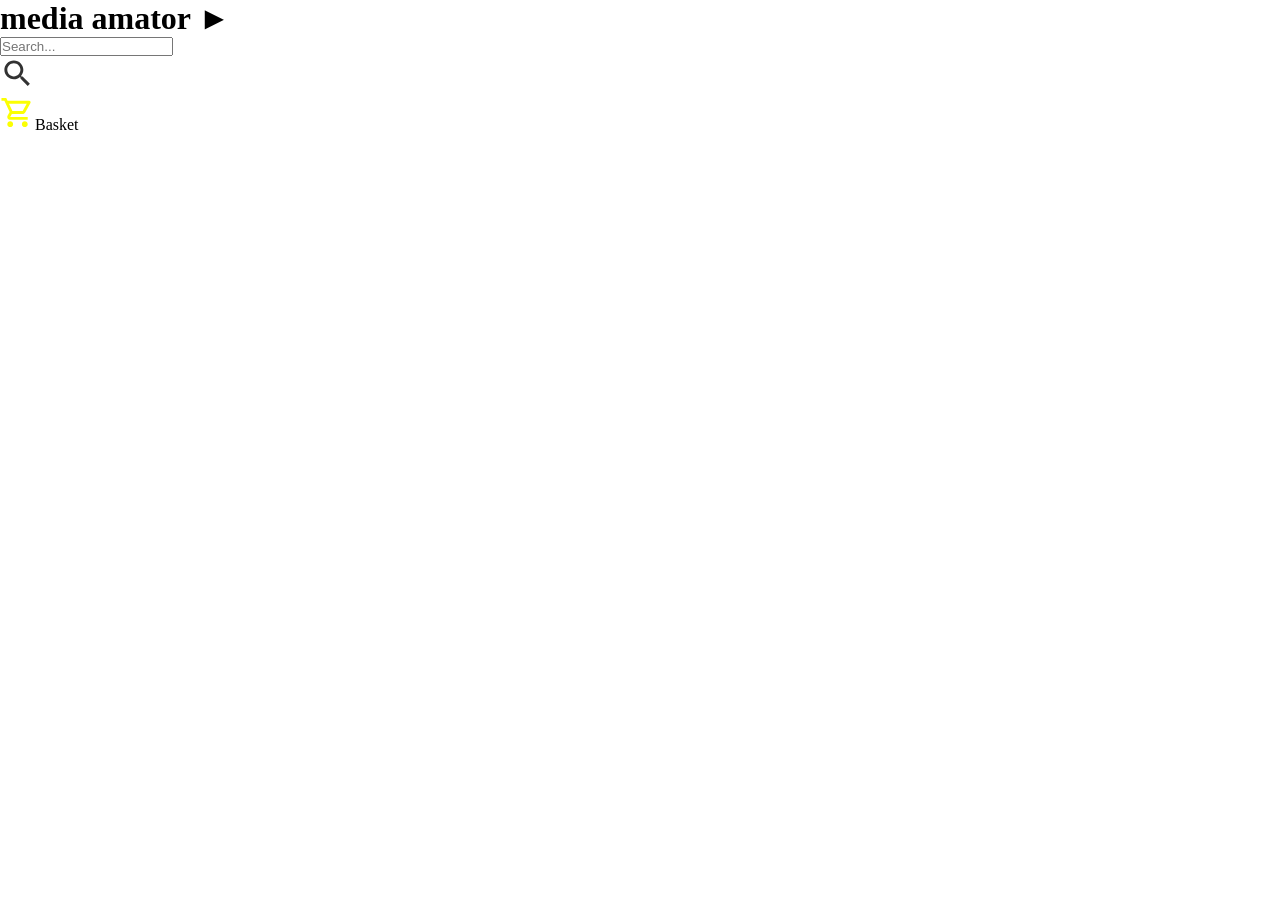
==== inde.html @ 4b64cbbc "przerwa bo tamta juz biega" ====
<!DOCTYPE html>
<html lang="en">
<head>
    <meta charset="UTF-8">
    <meta http-equiv="X-UA-Compatible" content="IE=edge">
    <meta name="viewport" content="width=device-width, initial-scale=1.0">
    <link rel="icon" type="image/x-icon" href="images/image.png">
    <title>Media Amator | Online shop</title>
    <link rel="stylesheet" href="style.css">
</head>
<body>
    <header>
        <h1 class="header-title">
            <span>media</span>
            <span>amator</span>
            <span>&#x25BA;</span>
        </h1>
        <div class="search-bar">
            <input type="text" class="search-bar-input"
            placeholder="Search..."
            autocomplete="off">
            <div class="search-button">
                <img src="images/lupa.svg">
            </div>
            <div class="header-basket">
                <img src="images/shopping_cart.svg">Basket
            </div>
        </div>
    </header>
    <script src="products.js"></script>
    <script src="main.js"></script>
    
</body>
</html>
---- style.css ----
* {
    padding: 0;
    margin: 0;
    box-sizing: border-box;
}

body {
    font-family: Cambria, Cochin, Georgia, Times, 'Times New Roman', serif
}
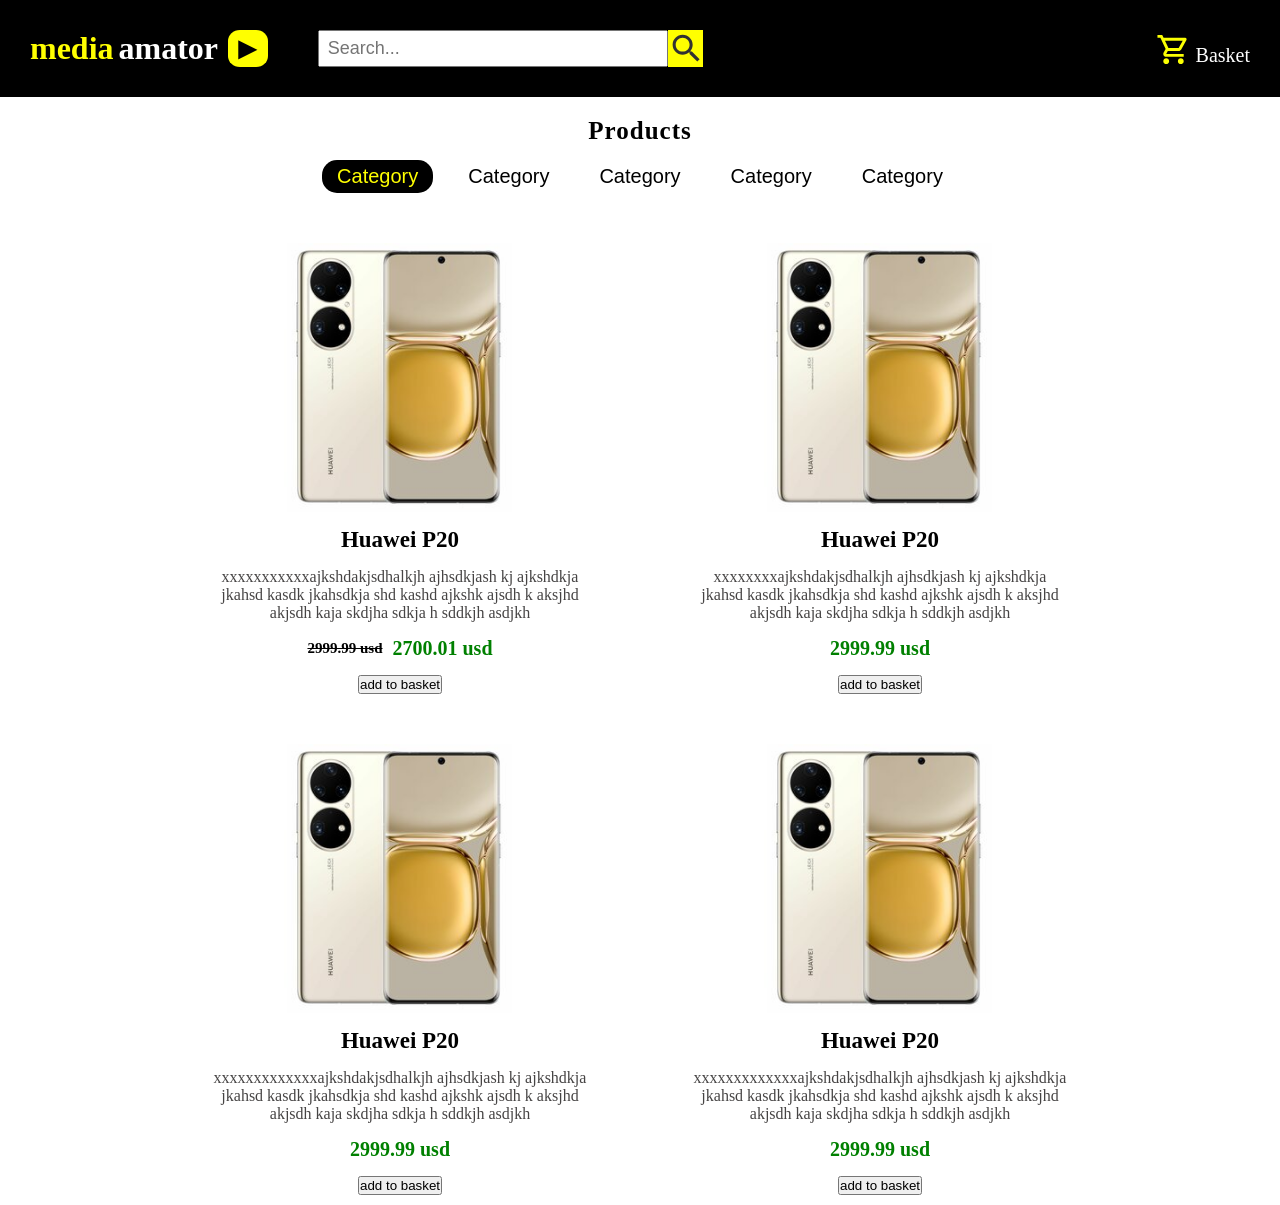
==== commit a5d5e5bc: "products, prices etc added" ====
--- a/inde.html
+++ b/inde.html
@@ -19,14 +19,96 @@
             <input type="text" class="search-bar-input"
             placeholder="Search..."
             autocomplete="off">
+        
             <div class="search-button">
                 <img src="images/lupa.svg">
             </div>
+        </div>
             <div class="header-basket">
                 <img src="images/shopping_cart.svg">Basket
             </div>
-        </div>
+        
     </header>
+
+    <main class="container">
+        <aside class="categories">
+            <h2 class="categories-title">Products</h2>
+            <section class="categories-items">
+                <button class="active">Category</button>
+                <button>Category</button>
+                <button>Category</button>
+                <button>Category</button>
+                <button>Category</button>
+            </section>
+        </aside>
+        <section class="products">
+            <div class="product-item on-sale">
+                <img src="images/huawei-1.jpg" alt="">
+                <p class="product-name"> Huawei P20</p>
+                <p class="product-description ">
+                    xxxxxxxxxxxajkshdakjsdhalkjh ajhsdkjash kj ajkshdkja 
+                     jkahsd kasdk jkahsdkja shd kashd ajkshk
+                     ajsdh k aksjhd akjsdh kaja skdjha sdkja
+                     h sddkjh asdjkh 
+                </p>
+                <div class="product-price">
+                    <span class="price">2999.99 usd</span>
+                    <span class="sale">2700.01 usd</span>
+                </div>
+                <button class="product-add-to-basket">add to basket</button>
+            </div>
+            <div class="product-item">
+                <img src="images/huawei-1.jpg" alt="">
+                <p class="product-name"> Huawei P20</p>
+                <p class="product-description ">
+                    xxxxxxxxajkshdakjsdhalkjh ajhsdkjash kj ajkshdkja 
+                     jkahsd kasdk jkahsdkja shd kashd ajkshk
+                     ajsdh k aksjhd akjsdh kaja skdjha sdkja
+                     h sddkjh asdjkh 
+                </p>
+                <div class="product-price">
+                    <span class="price">2999.99 usd</span>
+                    <span class="sale">2700.01 usd</span>
+                </div>
+                <button class="product-add-to-basket">add to basket</button>
+            </div>
+            <div class="product-item">
+                <img src="images/huawei-1.jpg" alt="">
+                <p class="product-name"> Huawei P20</p>
+                <p class="product-description ">
+                    xxxxxxxxxxxxxajkshdakjsdhalkjh ajhsdkjash kj ajkshdkja 
+                     jkahsd kasdk jkahsdkja shd kashd ajkshk
+                     ajsdh k aksjhd akjsdh kaja skdjha sdkja
+                     h sddkjh asdjkh 
+                </p>
+                <div class="product-price">
+                    <span class="price">2999.99 usd</span>
+                    <span class="sale">2700.01 usd</span>
+                </div>
+                <button class="product-add-to-basket">add to basket</button>
+            </div>
+            <div class="product-item">
+                <img src="images/huawei-1.jpg" alt="">
+                <p class="product-name"> Huawei P20</p>
+                <p class="product-description ">
+                    xxxxxxxxxxxxxajkshdakjsdhalkjh ajhsdkjash kj ajkshdkja 
+                     jkahsd kasdk jkahsdkja shd kashd ajkshk
+                     ajsdh k aksjhd akjsdh kaja skdjha sdkja
+                     h sddkjh asdjkh 
+                </p>
+                <div class="product-price">
+                    <span class="price">2999.99 usd</span>
+                    <span class="sale">2700.01 usd</span>
+                </div>
+                <button class="product-add-to-basket">add to basket</button>
+            </div>
+
+
+        </section>
+
+    </main>
+
+
     <script src="products.js"></script>
     <script src="main.js"></script>
     
--- a/style.css
+++ b/style.css
@@ -8,4 +8,176 @@
 
 body {
     font-family: Cambria, Cochin, Georgia, Times, 'Times New Roman', serif
+}
+
+header {
+    background-color: black;
+    color: white;
+    display: flex;
+    padding: 30px;
+}
+
+.header-title span:first-child {
+    color: yellow;
+    margin-right: 5px;
+}
+
+.header-title{
+    display: flex;
+}
+
+.header-title span:last-child {
+    background-color: yellow;
+    color: black;
+    border-radius: 30%;
+    display: flex;
+    align-items: center;
+    justify-content: center;
+    max-width: max-content;
+    margin-left: 10px;
+    padding: 0px 4px;
+}
+
+.search-bar {
+    flex-grow: 1;
+    display: flex;
+    margin-left: 50px;
+    
+
+}
+
+.search-bar-input {
+    min-width: 350px;
+    font-size: 18px;
+    padding-left: 8px;
+}
+
+.search-button {
+    background-color: yellow;
+    display: flex;
+}
+
+
+.header-basket {
+    display: flex;
+    align-items: end;
+    font-size: 20px;
+    gap: 5px;
+    
+}
+
+.categories {
+    display: flex;
+    flex-direction: column;
+    align-items: center;
+    margin: 20px;
+    gap: 15px;
+
+}
+
+.categories-title {
+    font-size: 25px;
+    letter-spacing: 1px;
+    
+
+}
+
+.categories-items {
+    display: flex;
+    gap: 20px;
+    flex-wrap: wrap;
+    padding: 0px 10px;
+    justify-content: center;
+}
+
+.categories-items button {
+    font-size: 20px;
+    padding: 5px 15px;
+    background: none;
+    border: none;
+    cursor: pointer;
+
+}
+
+.categories-items button:hover{
+    background-color: black;
+    color: yellow;
+    border-radius: 15px;  
+}
+
+
+.categories-items button.active {
+    background-color: black;
+    color: yellow;
+    border-radius: 15px;
+}
+
+.products {
+    display: flex;
+    flex-wrap: wrap;
+    justify-content: center;
+    margin-top: 40px;
+    gap: 30px;
+   
+   
+}
+.product-item {
+    max-width: 450px; 
+    display: flex;
+    flex-direction: column;
+    align-items: center;
+    text-align: center;
+    gap: 15px;
+    cursor: pointer;
+    padding: 10px 15px;
+    border-radius: 25px;
+    transition: all 0.3 ease-in-out;
+}
+
+
+.product-item:hover {
+    box-shadow: 6px 11px 5px -2px rgba(0,0,0,0.75);
+-webkit-box-shadow: 6px 11px 5px -2px rgba(0,0,0,0.75);
+-moz-box-shadow: 6px 11px 5px -2px rgba(0,0,0,0.75);
+
+}
+
+.product-item img {
+    width: 260px;
+}
+
+.product-name {
+    font-size: 23px;
+    font-weight: bold;
+}
+
+.product-description {
+    color: rgb(70, 68, 68);
+    width: 90%;
+}
+
+.product-price {
+    color: green;
+    font-weight: bold;
+    font-size: 20px;
+    position: relative;
+    display: flex;
+    align-items: center;
+    gap: 10px;
+
+}
+
+.product-price .sale {
+    display: none;
+}
+
+.product-item.on-sale .price {
+    color: black;
+    font-size: 15px;
+    text-decoration: line-through;
+    
+}
+
+.product-item.on-sale .sale {
+    display: block
 }
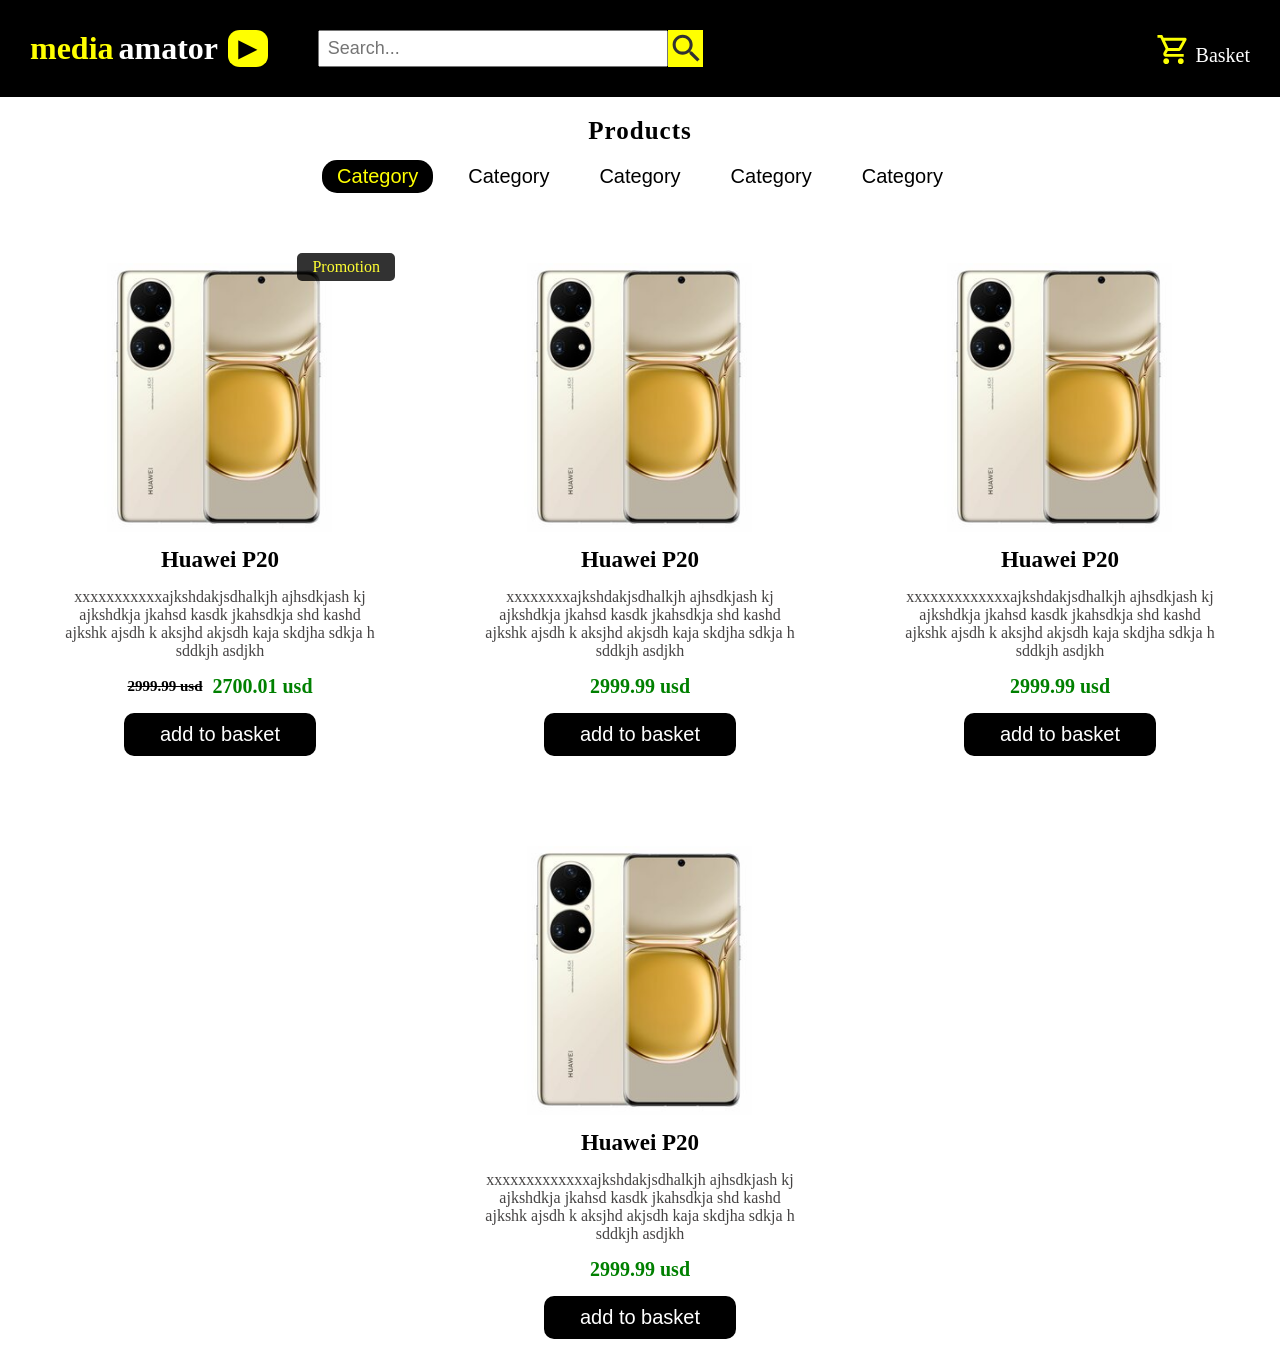
==== commit c9e5c88c: "starting java delete products from html" ====
--- a/inde.html
+++ b/inde.html
@@ -56,6 +56,7 @@
                     <span class="sale">2700.01 usd</span>
                 </div>
                 <button class="product-add-to-basket">add to basket</button>
+                <p class="product-item-sale-info">Promotion</p>
             </div>
             <div class="product-item">
                 <img src="images/huawei-1.jpg" alt="">
@@ -85,7 +86,8 @@
                     <span class="price">2999.99 usd</span>
                     <span class="sale">2700.01 usd</span>
                 </div>
-                <button class="product-add-to-basket">add to basket</button>
+                <button class="product-add-to-basket">add to basket
+                </button>
             </div>
             <div class="product-item">
                 <img src="images/huawei-1.jpg" alt="">
--- a/style.css
+++ b/style.css
@@ -4,6 +4,13 @@
     padding: 0;
     margin: 0;
     box-sizing: border-box;
+    
+}
+
+
+body button,
+body div {
+    transition: all 0.3s ease-in-out;
 }
 
 body {
@@ -122,7 +129,7 @@
    
 }
 .product-item {
-    max-width: 450px; 
+    max-width: 350px; 
     display: flex;
     flex-direction: column;
     align-items: center;
@@ -132,8 +139,22 @@
     padding: 10px 15px;
     border-radius: 25px;
     transition: all 0.3 ease-in-out;
-}
-
+    position: relative;
+    margin: 20px;
+}
+
+
+.product-item-sale-info {
+    position: absolute;
+    top: 0;
+    right: 0;
+    background-color: black;
+    color: yellow;
+    padding: 5px 15px;
+    border-radius: 5px;
+    opacity: 0.8;
+
+}
 
 .product-item:hover {
     box-shadow: 6px 11px 5px -2px rgba(0,0,0,0.75);
@@ -153,7 +174,7 @@
 
 .product-description {
     color: rgb(70, 68, 68);
-    width: 90%;
+ 
 }
 
 .product-price {
@@ -180,4 +201,65 @@
 
 .product-item.on-sale .sale {
     display: block
-}+}
+
+
+.product-add-to-basket {
+    background: black;
+    color: white;
+    width: 60%;
+    font-size: 20px;
+    padding: 10px;
+    border-radius: 10px;
+    border: none;
+    cursor: pointer;
+}
+
+
+.product-add-to-basket:hover {
+    color: yellow;
+}
+
+
+
+
+
+
+/*MEDIA!!!*****!!!!***!!! */
+
+@media only screen and (min-width: 1300px){
+    .container {
+        display: flex;
+    }
+}
+
+@media only screen and (min-width: 1300px){
+    .categories-items {
+        display: flex;
+        flex-direction: column;
+    }
+    .categories {
+        margin: 50px 0px 0px 50px;
+        border-right: 1px solid rgb(117, 113, 113);
+        padding: 5px 40px;
+        min-width: 350px;
+    }
+    .categories-items button {
+        padding: 10px 40px;
+    }
+
+
+
+    .categories-title {
+        background: yellow;
+        width: 100%;
+        text-align: center;
+        padding: 6px;
+        border: 1px solid black;
+    }
+
+   .product {
+    margin-left: 30px;
+   }
+}
+
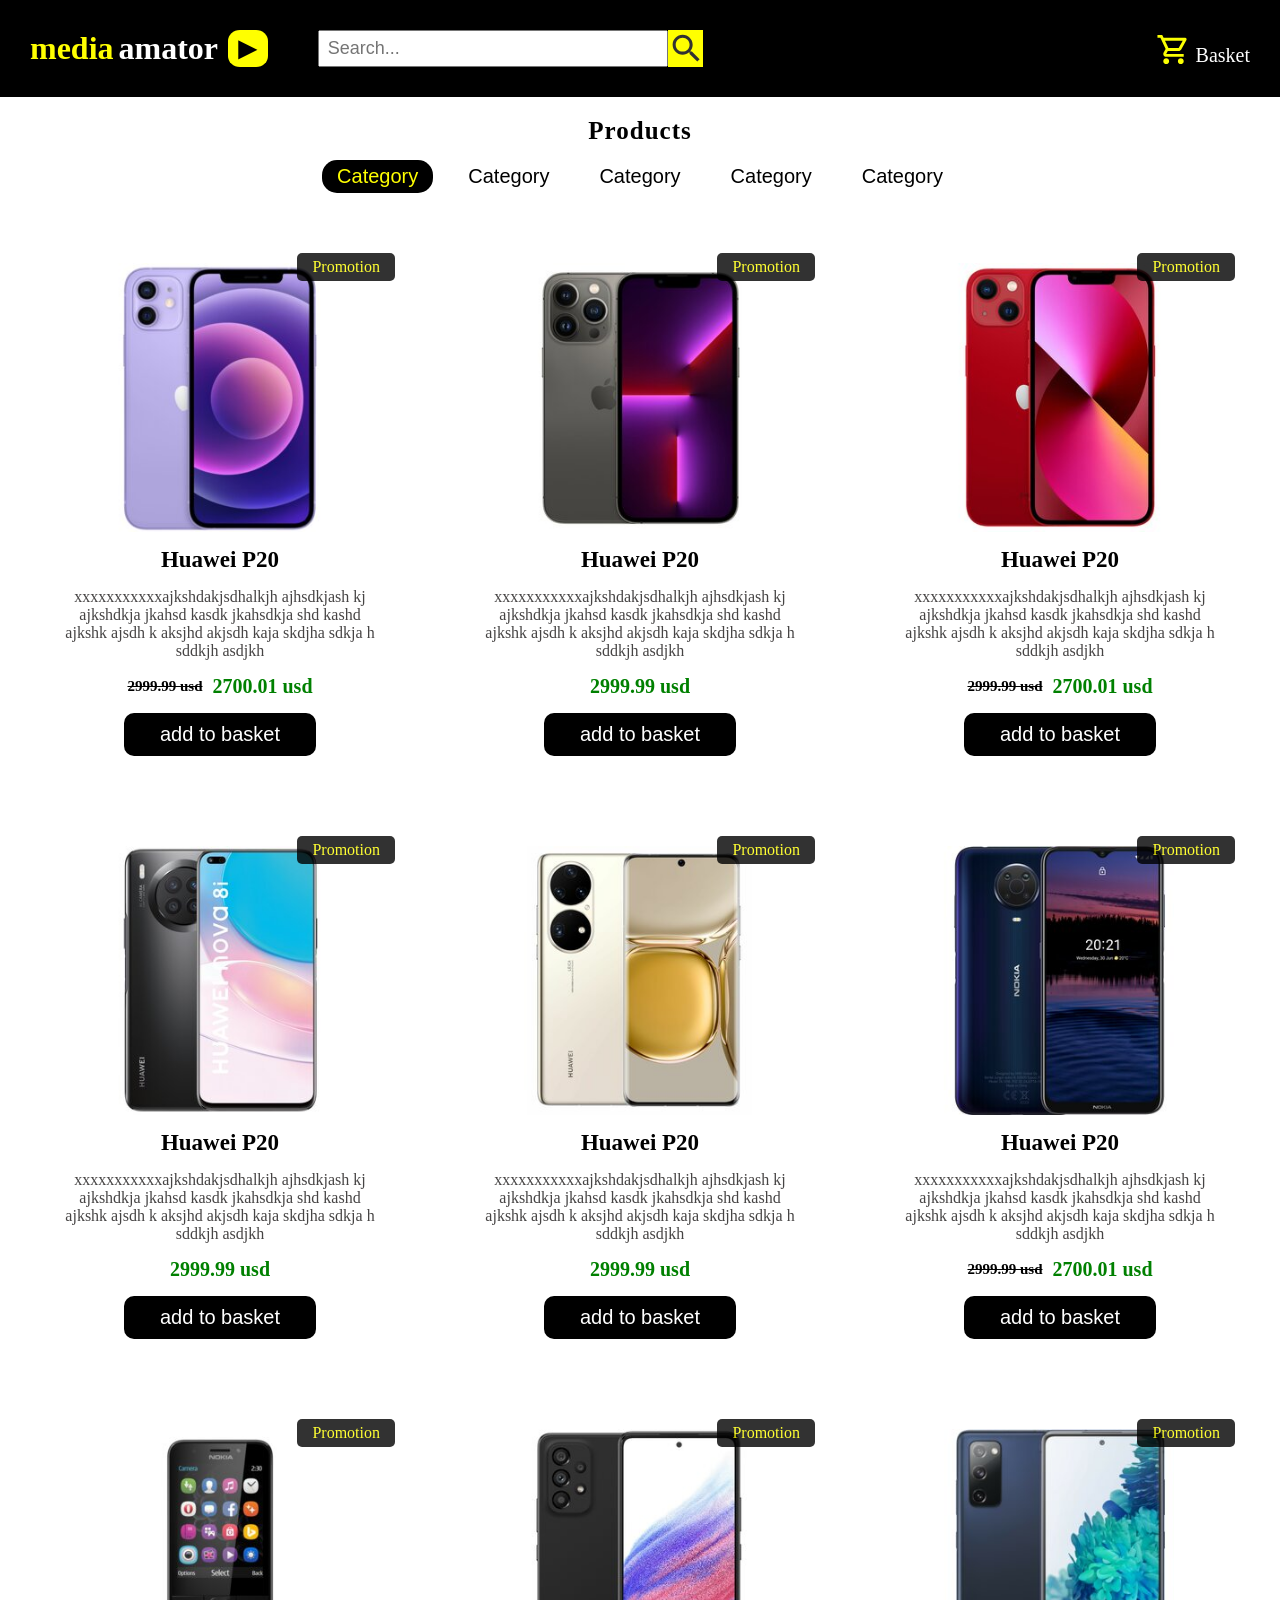
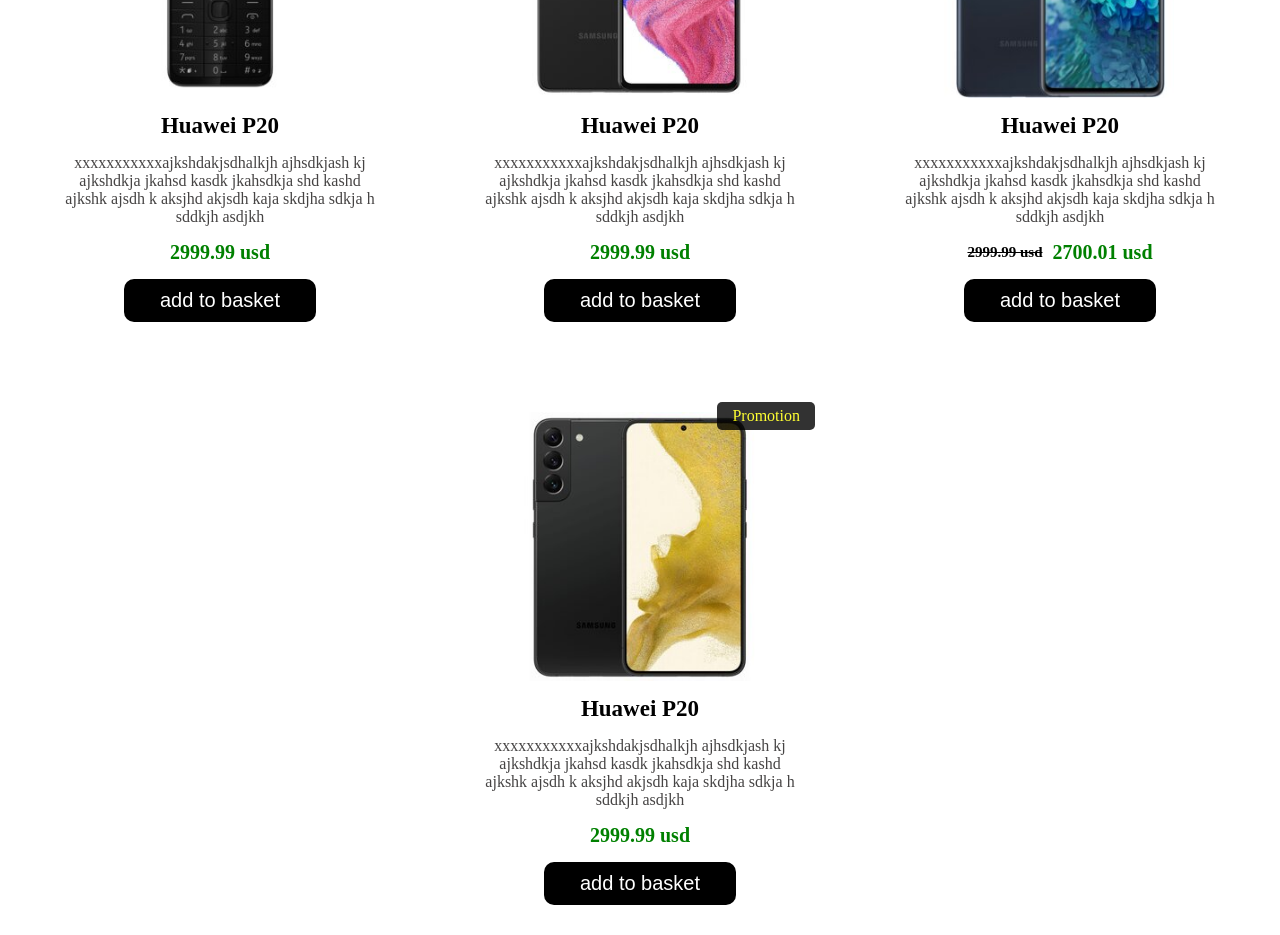
==== commit b8841637: "js started enough for tonight" ====
--- a/inde.html
+++ b/inde.html
@@ -42,70 +42,7 @@
             </section>
         </aside>
         <section class="products">
-            <div class="product-item on-sale">
-                <img src="images/huawei-1.jpg" alt="">
-                <p class="product-name"> Huawei P20</p>
-                <p class="product-description ">
-                    xxxxxxxxxxxajkshdakjsdhalkjh ajhsdkjash kj ajkshdkja 
-                     jkahsd kasdk jkahsdkja shd kashd ajkshk
-                     ajsdh k aksjhd akjsdh kaja skdjha sdkja
-                     h sddkjh asdjkh 
-                </p>
-                <div class="product-price">
-                    <span class="price">2999.99 usd</span>
-                    <span class="sale">2700.01 usd</span>
-                </div>
-                <button class="product-add-to-basket">add to basket</button>
-                <p class="product-item-sale-info">Promotion</p>
-            </div>
-            <div class="product-item">
-                <img src="images/huawei-1.jpg" alt="">
-                <p class="product-name"> Huawei P20</p>
-                <p class="product-description ">
-                    xxxxxxxxajkshdakjsdhalkjh ajhsdkjash kj ajkshdkja 
-                     jkahsd kasdk jkahsdkja shd kashd ajkshk
-                     ajsdh k aksjhd akjsdh kaja skdjha sdkja
-                     h sddkjh asdjkh 
-                </p>
-                <div class="product-price">
-                    <span class="price">2999.99 usd</span>
-                    <span class="sale">2700.01 usd</span>
-                </div>
-                <button class="product-add-to-basket">add to basket</button>
-            </div>
-            <div class="product-item">
-                <img src="images/huawei-1.jpg" alt="">
-                <p class="product-name"> Huawei P20</p>
-                <p class="product-description ">
-                    xxxxxxxxxxxxxajkshdakjsdhalkjh ajhsdkjash kj ajkshdkja 
-                     jkahsd kasdk jkahsdkja shd kashd ajkshk
-                     ajsdh k aksjhd akjsdh kaja skdjha sdkja
-                     h sddkjh asdjkh 
-                </p>
-                <div class="product-price">
-                    <span class="price">2999.99 usd</span>
-                    <span class="sale">2700.01 usd</span>
-                </div>
-                <button class="product-add-to-basket">add to basket
-                </button>
-            </div>
-            <div class="product-item">
-                <img src="images/huawei-1.jpg" alt="">
-                <p class="product-name"> Huawei P20</p>
-                <p class="product-description ">
-                    xxxxxxxxxxxxxajkshdakjsdhalkjh ajhsdkjash kj ajkshdkja 
-                     jkahsd kasdk jkahsdkja shd kashd ajkshk
-                     ajsdh k aksjhd akjsdh kaja skdjha sdkja
-                     h sddkjh asdjkh 
-                </p>
-                <div class="product-price">
-                    <span class="price">2999.99 usd</span>
-                    <span class="sale">2700.01 usd</span>
-                </div>
-                <button class="product-add-to-basket">add to basket</button>
-            </div>
-
-
+            
         </section>
 
     </main>
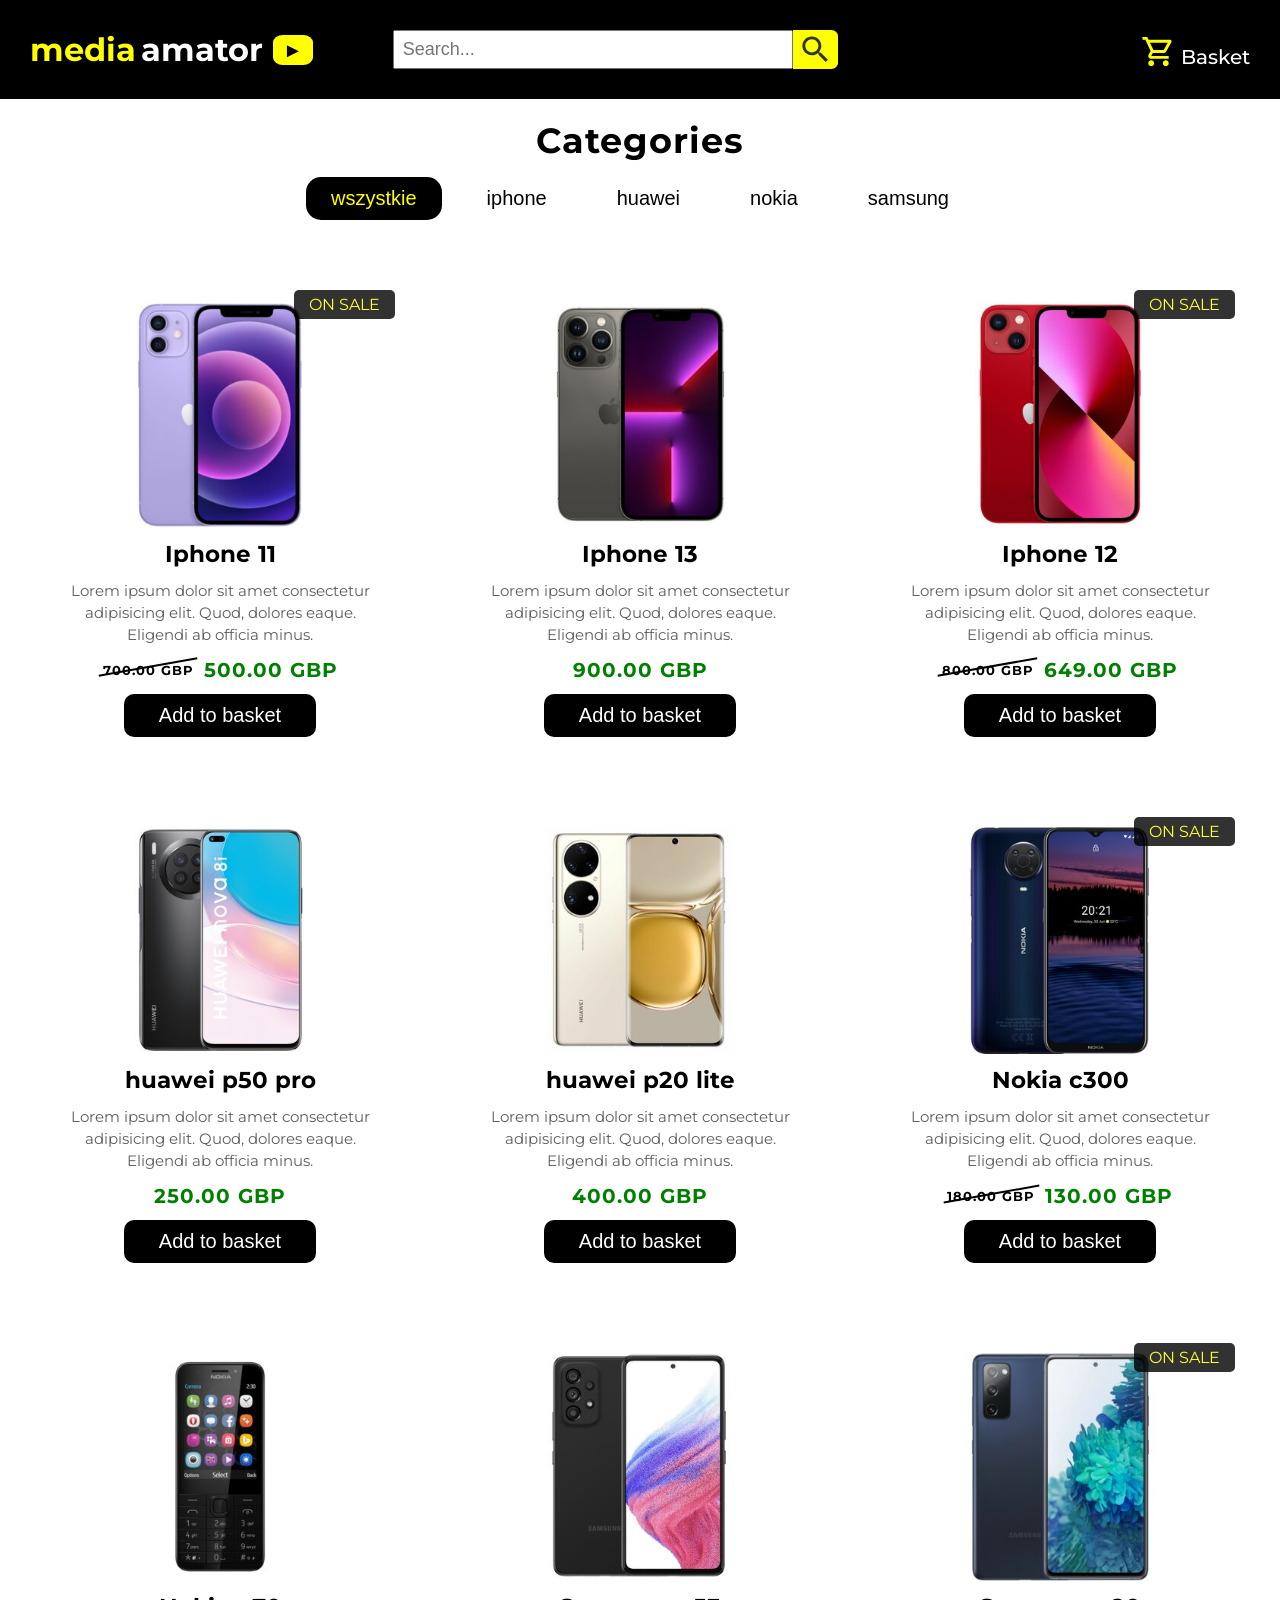
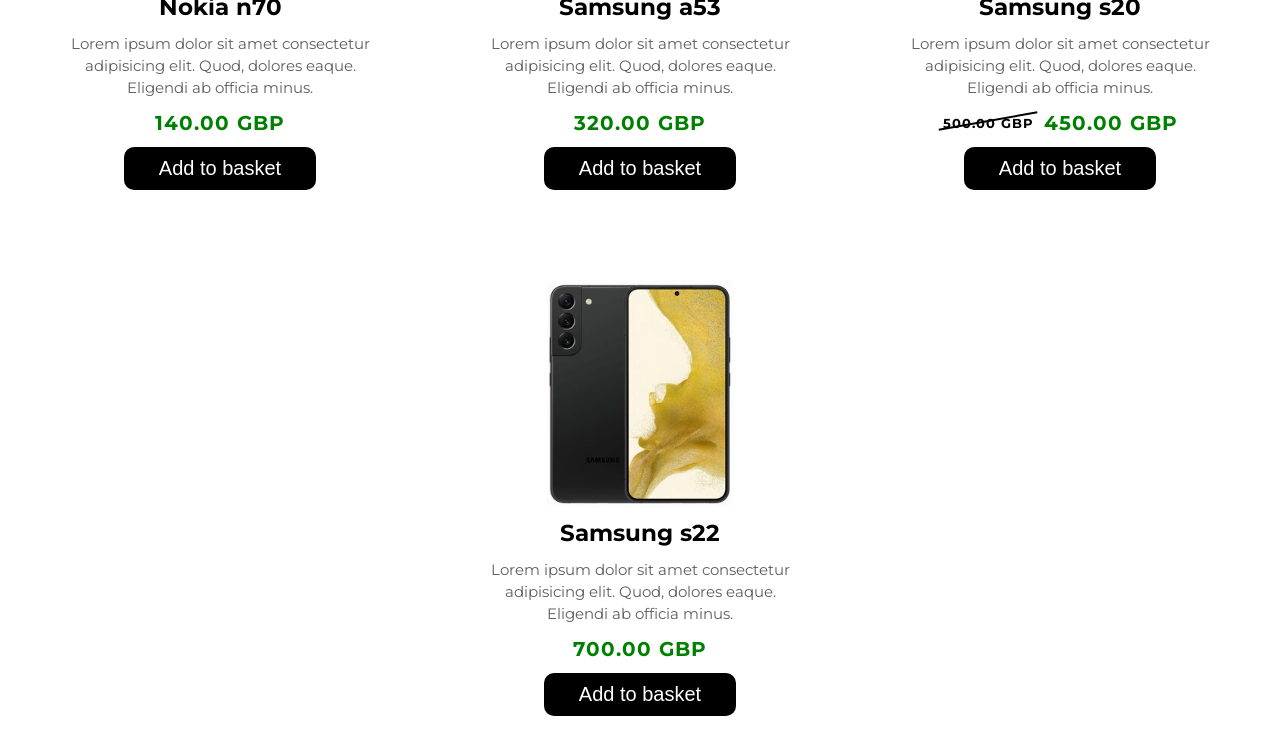
==== commit aa5f1741: "project completed" ====
--- a/inde.html
+++ b/inde.html
@@ -1,55 +1,46 @@
 <!DOCTYPE html>
 <html lang="en">
-<head>
-    <meta charset="UTF-8">
-    <meta http-equiv="X-UA-Compatible" content="IE=edge">
-    <meta name="viewport" content="width=device-width, initial-scale=1.0">
-    <link rel="icon" type="image/x-icon" href="images/image.png">
-    <title>Media Amator | Online shop</title>
-    <link rel="stylesheet" href="style.css">
-</head>
-<body>
+  <head>
+    <meta charset="UTF-8" />
+    <meta http-equiv="X-UA-Compatible" content="IE=edge" />
+    <meta name="viewport" content="width=device-width, initial-scale=1.0" />
+    <link rel="icon" type="image/x-icon" href="images/image.png" />
+    <link rel="stylesheet" href="style.css" />
+    <title>Media Amator | Piotr Project </title>
+  </head>
+  <body>
     <header>
-        <h1 class="header-title">
-            <span>media</span>
-            <span>amator</span>
-            <span>&#x25BA;</span>
-        </h1>
-        <div class="search-bar">
-            <input type="text" class="search-bar-input"
-            placeholder="Search..."
-            autocomplete="off">
-        
-            <div class="search-button">
-                <img src="images/lupa.svg">
-            </div>
+      <h1 class="header-title">
+        <span>media</span>
+        <span>amator</span>
+        <span>&#x25BA;</span>
+      </h1>
+      <div class="search-bar">
+        <input
+          type="text"
+          class="search-bar-input"
+          placeholder="Search... "
+          autocomplete="off"
+        />
+        <div class="search-bar-icon">
+          <img src="./images/lupa.svg" alt="search-icon" />
         </div>
-            <div class="header-basket">
-                <img src="images/shopping_cart.svg">Basket
-            </div>
-        
+      </div>
+      <div class="header-basket">
+        <img src="./images/shopping_cart.svg" alt="shopping-cart-icon" />
+        <p class="basket-amount">Basket</p>
+        <button class="basket-clear-btn">x</button>
+      </div>
     </header>
-
     <main class="container">
-        <aside class="categories">
-            <h2 class="categories-title">Products</h2>
-            <section class="categories-items">
-                <button class="active">Category</button>
-                <button>Category</button>
-                <button>Category</button>
-                <button>Category</button>
-                <button>Category</button>
-            </section>
-        </aside>
-        <section class="products">
-            
-        </section>
-
+      <aside class="categories">
+        <h1 class="categories-title">Categories</h1>
+        <section class="categories-items"></section>
+      </aside>
+      <section class="products"></section>
+      <p class="empty-state">Product not found</p>
     </main>
-
-
     <script src="products.js"></script>
     <script src="main.js"></script>
-    
-</body>
+  </body>
 </html>
--- a/style.css
+++ b/style.css
@@ -1,265 +1,274 @@
 
+
+@import url("https://fonts.googleapis.com/css2?family=Montserrat:wght@300;500;700&display=swap");
 
 * {
-    padding: 0;
-    margin: 0;
-    box-sizing: border-box;
-    
-}
-
+  padding: 0;
+  margin: 0;
+  box-sizing: border-box;
+}
 
 body button,
 body div {
-    transition: all 0.3s ease-in-out;
+  transition: all 0.3s ease-in-out;
 }
 
 body {
-    font-family: Cambria, Cochin, Georgia, Times, 'Times New Roman', serif
+  font-family: "Montserrat", sans-serif;
 }
 
 header {
-    background-color: black;
-    color: white;
+  background-color: black;
+  color: white;
+  display: flex;
+  padding: 30px;
+  position: sticky;
+  top: 0;
+  z-index: 1;
+}
+
+.header-title {
+  display: flex;
+  align-items: center;
+}
+
+.header-title span:first-child {
+  color: yellow;
+  margin-right: 5px;
+}
+.header-title span:last-child {
+  background: yellow;
+  color: black;
+  border-radius: 25%;
+  max-width: max-content;
+  margin-left: 10px;
+  font-size: 20px;
+  padding: 3px 10px;
+}
+
+.search-bar {
+  flex-grow: 1;
+  display: flex;
+  align-items: center;
+  margin-left: 80px;
+}
+.search-bar-input {
+  min-width: 400px;
+  font-size: 18px;
+  padding-left: 8px;
+  height: 100%;
+}
+
+.search-bar-icon {
+  background: yellow;
+  padding: 2px 5px;
+  display: flex;
+  border-top-right-radius: 15%;
+  border-bottom-right-radius: 15%;
+}
+
+.header-basket {
+  display: flex;
+  align-items: end;
+  font-size: 20px;
+  font-weight: 500;
+  gap: 5px;
+}
+
+.basket-clear-btn {
+  background: none;
+  color: yellow;
+  border: none;
+  font-size: 20px;
+  align-self: start;
+  cursor: pointer;
+  display: none;
+}
+.basket-clear-btn.active {
+  display: block;
+}
+
+.categories {
+  display: flex;
+  flex-direction: column;
+  align-items: center;
+  margin: 20px 0px;
+  gap: 15px;
+}
+
+.categories-title {
+  font-size: 35px;
+  letter-spacing: 1px;
+}
+
+.categories-items {
+  display: flex;
+  gap: 20px;
+  flex-wrap: wrap;
+  padding: 0px 10px;
+  justify-content: center;
+}
+
+.categories-items button {
+  font-size: 20px;
+  padding: 10px 25px;
+  background: none;
+  border: none;
+  cursor: pointer;
+  border-radius: 15px;
+}
+
+.categories-items button:hover {
+  background: black;
+  color: yellow;
+}
+
+.categories-items button.active {
+  background: black;
+  color: yellow;
+}
+
+.products {
+  display: flex;
+  flex-wrap: wrap;
+  justify-content: center;
+  margin-top: 50px;
+  gap: 30px;
+}
+
+.product-item {
+  position: relative;
+  max-width: 350px;
+  display: flex;
+  flex-direction: column;
+  align-items: center;
+  text-align: center;
+  gap: 12px;
+  padding: 10px 15px;
+  cursor: pointer;
+  border-radius: 20px;
+  margin: 20px;
+}
+
+.product-item-sale-info {
+  display: none;
+  position: absolute;
+  top: 0;
+  right: 0;
+  background: black;
+  color: yellow;
+  padding: 5px 15px;
+  border-radius: 5px;
+  opacity: 0.8;
+}
+
+.product-item.on-sale .product-item-sale-info {
+  display: block;
+}
+.product-item:hover {
+  box-shadow: rgba(50, 50, 93, 0.25) 0px 13px 27px -5px,
+    rgba(0, 0, 0, 0.3) 0px 8px 16px -8px;
+}
+
+.product-item img {
+  width: 220px;
+}
+
+.product-name {
+  font-size: 23px;
+  font-weight: bold;
+}
+
+.product-description {
+  color: rgb(94, 94, 94);
+  font-size: 15px;
+  line-height: 22px;
+}
+
+.product-price {
+  color: green;
+  font-weight: bold;
+  letter-spacing: 1px;
+  font-size: 20px;
+  display: flex;
+  align-items: center;
+  gap: 10px;
+}
+
+.product-price .price-sale {
+  display: none;
+}
+
+.product-item.on-sale .price {
+  color: black;
+  font-size: 13px;
+  position: relative;
+}
+
+.product-item.on-sale .price::before {
+  content: "";
+  position: absolute;
+  width: 110%;
+  height: 2px;
+  background: black;
+  top: 30%;
+  left: -5%;
+  transform: rotate(-10deg);
+}
+
+.product-item.on-sale .price-sale {
+  display: block;
+}
+
+.product-add-to-basket-btn {
+  background: black;
+  color: white;
+  width: 60%;
+  font-size: 20px;
+  padding: 10px;
+  border-radius: 10px;
+  border: none;
+  cursor: pointer;
+}
+
+.product-add-to-basket-btn:hover {
+  color: yellow;
+}
+
+.empty-state {
+  display: none;
+  font-size: 30px;
+  text-align: center;
+  margin-top: 50px;
+}
+.empty-state.active {
+  display: block;
+}
+
+@media only screen and (min-width: 1300px) {
+  .container {
     display: flex;
-    padding: 30px;
-}
-
-.header-title span:first-child {
-    color: yellow;
-    margin-right: 5px;
-}
-
-.header-title{
-    display: flex;
-}
-
-.header-title span:last-child {
-    background-color: yellow;
-    color: black;
-    border-radius: 30%;
-    display: flex;
-    align-items: center;
-    justify-content: center;
-    max-width: max-content;
-    margin-left: 10px;
-    padding: 0px 4px;
-}
-
-.search-bar {
-    flex-grow: 1;
-    display: flex;
-    margin-left: 50px;
-    
-
-}
-
-.search-bar-input {
+  }
+  .categories-items {
+    flex-direction: column;
+  }
+  .categories {
+    margin: 0px;
+    border-right: 2px solid rgb(190, 190, 190);
     min-width: 350px;
-    font-size: 18px;
-    padding-left: 8px;
-}
-
-.search-button {
-    background-color: yellow;
-    display: flex;
-}
-
-
-.header-basket {
-    display: flex;
-    align-items: end;
-    font-size: 20px;
-    gap: 5px;
-    
-}
-
-.categories {
-    display: flex;
-    flex-direction: column;
-    align-items: center;
-    margin: 20px;
-    gap: 15px;
-
-}
-
-.categories-title {
-    font-size: 25px;
-    letter-spacing: 1px;
-    
-
-}
-
-.categories-items {
-    display: flex;
-    gap: 20px;
-    flex-wrap: wrap;
-    padding: 0px 10px;
-    justify-content: center;
-}
-
-.categories-items button {
-    font-size: 20px;
-    padding: 5px 15px;
-    background: none;
-    border: none;
-    cursor: pointer;
-
-}
-
-.categories-items button:hover{
-    background-color: black;
-    color: yellow;
-    border-radius: 15px;  
-}
-
-
-.categories-items button.active {
-    background-color: black;
-    color: yellow;
-    border-radius: 15px;
-}
-
-.products {
-    display: flex;
-    flex-wrap: wrap;
-    justify-content: center;
-    margin-top: 40px;
-    gap: 30px;
-   
-   
-}
-.product-item {
-    max-width: 350px; 
-    display: flex;
-    flex-direction: column;
-    align-items: center;
+  }
+  .categories-items button {
+    padding: 10px 50px;
+    border-radius: 5px;
+  }
+  .categories-title {
+    background: yellow;
+    width: 100%;
     text-align: center;
-    gap: 15px;
-    cursor: pointer;
-    padding: 10px 15px;
-    border-radius: 25px;
-    transition: all 0.3 ease-in-out;
-    position: relative;
-    margin: 20px;
-}
-
-
-.product-item-sale-info {
-    position: absolute;
-    top: 0;
-    right: 0;
-    background-color: black;
-    color: yellow;
-    padding: 5px 15px;
-    border-radius: 5px;
-    opacity: 0.8;
-
-}
-
-.product-item:hover {
-    box-shadow: 6px 11px 5px -2px rgba(0,0,0,0.75);
--webkit-box-shadow: 6px 11px 5px -2px rgba(0,0,0,0.75);
--moz-box-shadow: 6px 11px 5px -2px rgba(0,0,0,0.75);
-
-}
-
-.product-item img {
-    width: 260px;
-}
-
-.product-name {
-    font-size: 23px;
-    font-weight: bold;
-}
-
-.product-description {
-    color: rgb(70, 68, 68);
- 
-}
-
-.product-price {
-    color: green;
-    font-weight: bold;
-    font-size: 20px;
-    position: relative;
-    display: flex;
-    align-items: center;
-    gap: 10px;
-
-}
-
-.product-price .sale {
-    display: none;
-}
-
-.product-item.on-sale .price {
-    color: black;
-    font-size: 15px;
-    text-decoration: line-through;
-    
-}
-
-.product-item.on-sale .sale {
-    display: block
-}
-
-
-.product-add-to-basket {
-    background: black;
-    color: white;
-    width: 60%;
-    font-size: 20px;
-    padding: 10px;
-    border-radius: 10px;
-    border: none;
-    cursor: pointer;
-}
-
-
-.product-add-to-basket:hover {
-    color: yellow;
-}
-
-
-
-
-
-
-/*MEDIA!!!*****!!!!***!!! */
-
-@media only screen and (min-width: 1300px){
-    .container {
-        display: flex;
-    }
-}
-
-@media only screen and (min-width: 1300px){
-    .categories-items {
-        display: flex;
-        flex-direction: column;
-    }
-    .categories {
-        margin: 50px 0px 0px 50px;
-        border-right: 1px solid rgb(117, 113, 113);
-        padding: 5px 40px;
-        min-width: 350px;
-    }
-    .categories-items button {
-        padding: 10px 40px;
-    }
-
-
-
-    .categories-title {
-        background: yellow;
-        width: 100%;
-        text-align: center;
-        padding: 6px;
-        border: 1px solid black;
-    }
-
-   .product {
-    margin-left: 30px;
-   }
-}
-
+    padding: 6px;
+  }
+  .products {
+    margin-left: 15px;
+    gap: 50px;
+  }
+}
